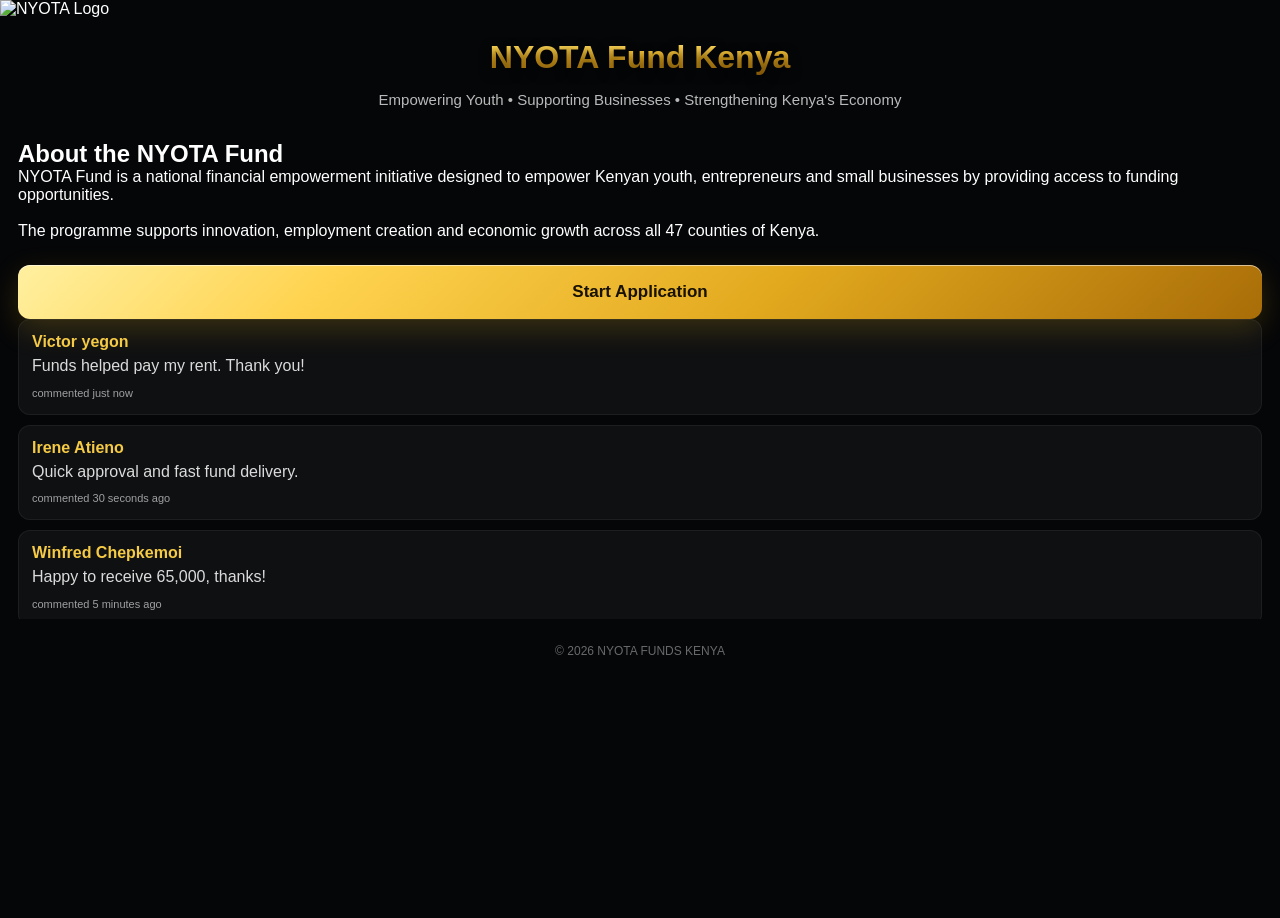
==== index.html @ 1ff56625 "Update index.html" ====
<!DOCTYPE html>
<html lang="en">
<head>

<meta charset="UTF-8">
<meta name="viewport" content="width=device-width, initial-scale=1.0">

<title>NYOTA FUNDS KENYA</title>

<link rel="stylesheet" href="style.css">

</head>

<body>

<div class="logo-section">

    <img src="nyota-logo.png" alt="NYOTA Logo" 

</div>

<div class="container">

    <div class="header">

        <h1>NYOTA Fund Kenya</h1>

        <p class="subtitle">
            Empowering Youth • Supporting Businesses • Strengthening Kenya's Economy
        </p>

    </div>


    <div class="content">

        <h2>About the NYOTA Fund</h2>

        <p>
            NYOTA Fund is a national financial empowerment initiative designed
            to empower Kenyan youth, entrepreneurs and small businesses by
            providing access to funding opportunities.
        </p>

        <br>

        <p>
            The programme supports innovation, employment creation and economic
            growth across all 47 counties of Kenya.
        </p>

        <button class="green" id="startBtn" onclick="startApplication()">
    Start Application
</button>

    </div>


    <!-- =========================================
         LIVE COMMENTS
    ========================================== -->

    <div class="live-comments">

        

        <div class="comments-window">

            <div class="comments-track">


                <div class="comment">
                    <strong>Victor yegon</strong>
                    <p>Funds helped pay my rent. Thank you!</p>
                    <small>commented just now</small>
                </div>


                <div class="comment">
                    <strong>Irene Atieno</strong>
                    <p>Quick approval and fast fund delivery.</p>
                    <small>commented 30 seconds ago</small>
                </div>


                <div class="comment">
                    <strong>Winfred Chepkemoi</strong>
                    <p>Happy to receive 65,000, thanks!</p>
                    <small>commented 5 minutes ago</small>
                </div>


                <div class="comment">
                    <strong>Victor Ochieng</strong>
                    <p>Received 40k. Real and trusted platform 🙌</p>
                    <small>commented 10 seconds ago</small>
                </div>


                <div class="comment">
                    <strong>Ruth Chelimo</strong>
                    <p>22,000 received successfully. Thank you NYOTA FUND!</p>
                    <small>commented 30 seconds ago</small>
                </div>


                <div class="comment">
                    <strong>Faith Njeri</strong>
                    <p>Payment was smooth, received 110,000.</p>
                    <small>commented 1 minute ago</small>
                </div>


                <div class="comment">
                    <strong>Felix Kariuki</strong>
                    <p>Amazing service, 85,000 received.</p>
                    <small>commented 10 seconds ago</small>
                </div>


                <div class="comment">
                    <strong>Brenda Akinyi</strong>
                    <p>Happy to receive 30,000, thanks!</p>
                    <small>commented 2 seconds ago</small>
                </div>


                <div class="comment">
                    <strong>Peter Mutiso</strong>
                    <p>Platform is trustworthy. Funds received.</p>
                    <small>commented just now</small>
                </div>


                <div class="comment">
                    <strong>Susan Wairimu</strong>
                    <p>Received 40k. Real and trusted platform 🙌</p>
                    <small>commented just now</small>
                </div>


                <div class="comment">
                    <strong>Paul Onyango</strong>
                    <p>75,000 received successfully. Thank you NYOTA FUND!</p>
                    <small>commented 30 seconds ago</small>
                </div>


                <div class="comment">
                    <strong>Lucy Atieno</strong>
                    <p>Received 85,000, helped me start my project.</p>
                    <small>commented just now</small>
                </div>


                <div class="comment">
                    <strong>Mary Wanjiku</strong>
                    <p>22,000 received successfully. Thank you NYOTA FUND!</p>
                    <small>commented 30 seconds ago</small>
                </div>


                <div class="comment">
                    <strong>Diana Jepkosgei</strong>
                    <p>Funds came in less than 3 minutes. Amazing!</p>
                    <small>commented 5 minutes ago</small>
                </div>


                <div class="comment">
                    <strong>Patrick Kimani</strong>
                    <p>Real platform, got 50k in my phone.</p>
                    <small>commented 2 minutes ago</small>
                </div>


                <div class="comment">
                    <strong>Stephen Bett</strong>
                    <p>Funds came in less than 3 minutes. Amazing!</p>
                    <small>commented 10 seconds ago</small>
                </div>


                <div class="comment">
                    <strong>Allan Otieno</strong>
                    <p>50k received in record time.</p>
                    <small>commented 1 minute ago</small>
                </div>


                <div class="comment">
                    <strong>Caroline Mumbi</strong>
                    <p>Quick processing, I received 90,000.</p>
                    <small>commented 10 seconds ago</small>
                </div>


                <div class="comment">
                    <strong>Daniel Ouma</strong>
                    <p>Funds legit, fast, and reliable.</p>
                    <small>commented just now</small>
                </div>


                <div class="comment">
                    <strong>Nancy Wambui</strong>
                    <p>I paid the processing fee and got my 30,000 instantly.</p>
                    <small>commented 10 seconds ago</small>
                </div>


                <div class="comment">
                    <strong>Mercy Nyambura</strong>
                    <p>Amazing service, 50,000 received.</p>
                    <small>commented 10 seconds ago</small>
                </div>


                <div class="comment">
                    <strong>Linda Auma</strong>
                    <p>Funds legit, fast, and reliable.</p>
                    <small>commented 2 minutes ago</small>
                </div>


                <div class="comment">
                    <strong>Grace Akinyi</strong>
                    <p>Very satisfied with NYOTA FUND.</p>
                    <small>commented 10 seconds ago</small>
                </div>


                <div class="comment">
                    <strong>Alice Muthoni</strong>
                    <p>Received 22,000, helped me start my project.</p>
                    <small>commented 30 seconds ago</small>
                </div>


                <div class="comment">
                    <strong>Esther Jepchirchir</strong>
                    <p>Thought it was fake but got my money.</p>
                    <small>commented 2 minutes ago</small>
                </div>


                <div class="comment">
                    <strong>Caleb Mutua</strong>
                    <p>Very quick and reliable. Got 30k.</p>
                    <small>commented 10 seconds ago</small>
                </div>


                <div class="comment">
                    <strong>Ann Chebet</strong>
                    <p>Received 40k. Real and trusted platform 🙌</p>
                    <small>commented just now</small>
                </div>


                <div class="comment">
                    <strong>Brian Kiptoo</strong>
                    <p>NYOTA FUND never disappoints.</p>
                    <small>commented just now</small>
                </div>


                <div class="comment">
                    <strong>Samuel Kibet</strong>
                    <p>I started my small business using 50k. Thank you!</p>
                    <small>commented 2 seconds ago</small>
                </div>


                <div class="comment">
                    <strong>Joseph Maina</strong>
                    <p>Very satisfied with NYOTA FUND.</p>
                    <small>commented 1 minute ago</small>
                </div>


                <div class="comment">
                    <strong>Dennis Barasa</strong>
                    <p>45,000 received successfully. Thank you NYOTA FUND!</p>
                    <small>commented 2 minutes ago</small>
                </div>


                <div class="comment">
                    <strong>James Otieno</strong>
                    <p>Thought it was fake but got my money.</p>
                    <small>commented 1 minute ago</small>
                </div>


                <div class="comment">
                    <strong>Noah Kiplangat</strong>
                    <p>Quick approval and fast fund delivery.</p>
                    <small>commented 30 seconds ago</small>
                </div>


                <div class="comment">
                    <strong>John Kamau</strong>
                    <p>Platform is trustworthy. Funds received.</p>
                    <small>commented 10 seconds ago</small>
                </div>


                <div class="comment">
                    <strong>Michael Njoroge</strong>
                    <p>Quick processing, I received 106,
           500.</p>
                    <small>commented 5 minutes ago</small>
                </div>


                <div class="comment">
                    <strong>Joyce Nyambura</strong>
                    <p>NYOTA FUND is the real deal. 79,700 received.</p>
                    <small>commented 30 seconds ago</small>
                </div>


                <div class="comment">
                    <strong>Kevin Mwangi</strong>
                    <p>Funds helped pay my rent. Thank you!</p>
                    <small>commented 2 seconds ago</small>
                </div>


                <div class="comment">
                    <strong>Beatrice Wanjala</strong>
                    <p>Thought it was fake but got my money.</p>
                    <small>commented 2 minutes ago</small>
                </div>


                <div class="comment">
                    <strong>George Kiplagat</strong>
                    <p>Received my 38,100 in minutes.</p>
                    <small>commented 1 minute ago</small>
                </div>


                <div class="comment">
                    <strong>Janet Moraa</strong>
                    <p>Funds delivered faster than expected.</p>
                    <small>commented 5 minutes ago</small>
                </div>


            </div>

        </div>

    </div>


    <div class="footer">
        © 2026 NYOTA FUNDS KENYA
    </div>

</div>

<script>

function startApplication() {

    const button = document.getElementById("startBtn");

    button.textContent = "Opening...";
    button.disabled = true;

    // Start a new application
    sessionStorage.setItem(
        "nyotaApplicationActive",
        "true"
    );

    sessionStorage.setItem(
        "nyotaCurrentStep",
        "1"
    );

    window.location.href = "./apply.html";
}


/*
   RESUME EXISTING APPLICATION
*/

window.addEventListener("DOMContentLoaded", function () {

    const active =
        sessionStorage.getItem("nyotaApplicationActive");

    const step =
        parseInt(
            sessionStorage.getItem("nyotaCurrentStep") || "0",
            10
        );

    if (active === "true" && step > 1) {

        const pages = {
            2: "apply.html",
            3: "purpose.html",
            4: "amount.html",
            5: "payment.html",
            6: "delivery.html",
            7: "commitment.html",
            8: "tax.html",
            9: "success.html"
        };

        if (pages[step]) {
            window.location.replace(pages[step]);
        }
    }

});

</script>

</body>
</html>
---- style.css ----
* {
    margin: 0;
    padding: 0;
    box-sizing: border-box;
}

html,
body {
    width: 100%;
    min-height: 100%;
}

body {
    min-height: 100vh;
    background: #050608;
    color: #fff;
    font-family: 'Poppins', sans-serif;
}

/* =================================
   FULL SCREEN HERO
================================= */

.hero {
    position: relative;
    width: 100%;
    min-height: 100vh;

    overflow-x: hidden;
    overflow-y: auto;

    background:
        radial-gradient(
            circle at 50% 35%,
            rgba(255, 194, 55, 0.08) 0%,
            rgba(45, 140, 20, 0.05) 25%,
            rgba(0, 0, 0, 0) 60%
        ),
        linear-gradient(
            180deg,
            #050608 0%,
            #0a0c0d 50%,
            #030405 100%
        );
}

/* =================================
   GOLD / GREEN BOTTOM GLOW
================================= */

.hero::before {
    content: "";
    position: absolute;

    width: 650px;
    height: 650px;

    left: 50%;
    bottom: -430px;

    transform: translateX(-50%);

    background:
        radial-gradient(
            circle,
            rgba(82, 210, 30, 0.20) 0%,
            rgba(255, 193, 7, 0.08) 35%,
            transparent 70%
        );

    filter: blur(100px);

    border-radius: 50%;

    pointer-events: none;
}

/* =================================
   FULL WIDTH CONTAINER
================================= */

.container {
    position: relative;
    z-index: 2;

    width: 100%;
    max-width: none;

    min-height: 100vh;

    margin: 0;

    padding: 20px 18px 40px;
}

/* =================================
   LOGO
================================= */

.logo {
    display: flex;
    justify-content: center;
    align-items: center;

    width: 100%;

    margin-top: 8px;
    margin-bottom: 28px;
}

.logo img {
    width: 150px;
    max-width: 70%;
    height: auto;

    object-fit: contain;

    filter:
        drop-shadow(0 8px 18px rgba(0, 0, 0, 0.7))
        drop-shadow(0 0 12px rgba(255, 193, 7, 0.08));
}

/* =================================
   HEADINGS
================================= */

h1 {
    text-align: center;

    font-size: 32px;
    line-height: 1.2;
    font-weight: 800;

    margin-bottom: 12px;

    background:
        linear-gradient(
            180deg,
            #fff3ad 0%,
            #ffd54f 25%,
            #e0a51c 55%,
            #9a6509 100%
        );

    -webkit-background-clip: text;
    background-clip: text;
    -webkit-text-fill-color: transparent;

    text-shadow:
        0 4px 12px rgba(0, 0, 0, 0.6);
}

.subtitle {
    width: 100%;
    max-width: 700px;

    margin: 0 auto 28px;

    text-align: center;

    font-size: 15px;
    line-height: 1.6;

    color: rgba(255, 255, 255, 0.72);
}

/* =================================
   CARD
================================= */

.card {
    width: 100%;

    padding: 24px 20px;

    border-radius: 22px;

    background:
        linear-gradient(
            145deg,
            rgba(255, 255, 255, 0.075),
            rgba(255, 255, 255, 0.025)
        );

    border: 1px solid rgba(255, 205, 70, 0.16);

    box-shadow:
        0 20px 60px rgba(0, 0, 0, 0.65),
        0 0 35px rgba(255, 193, 7, 0.035),
        inset 0 1px 0 rgba(255, 255, 255, 0.06);

    backdrop-filter: blur(15px);
    -webkit-backdrop-filter: blur(15px);
}

/* =================================
   FORM
================================= */

.form-group {
    width: 100%;
    margin-bottom: 18px;
}

label {
    display: block;

    margin-bottom: 8px;

    font-size: 14px;
    font-weight: 500;

    color: rgba(255, 255, 255, 0.88);
}

input,
select {
    width: 100%;
    height: 52px;

    padding: 0 15px;

    border: 1px solid rgba(255, 255, 255, 0.12);

    border-radius: 13px;

    outline: none;

    background: rgba(255, 255, 255, 0.055);

    color: #fff;

    font-family: inherit;
    font-size: 15px;

    transition: 0.25s ease;
}

input::placeholder {
    color: rgba(255, 255, 255, 0.42);
}

input:focus,
select:focus {
    border-color: rgba(255, 197, 45, 0.8);

    background: rgba(255, 255, 255, 0.075);

    box-shadow:
        0 0 0 3px rgba(255, 193, 7, 0.10),
        0 0 18px rgba(255, 193, 7, 0.06);
}

select {
    appearance: none;
    -webkit-appearance: none;

    cursor: pointer;
}

select option {
    background: #0b0d0e;
    color: #fff;
}

/* =================================
   BUTTON
================================= */

button {
    width: 100%;
    min-height: 54px;
    padding: 15px;
    margin-top: 25px;

    border: none;
    border-radius: 12px;

    background:
        linear-gradient(
            135deg,
            #fff0a0 0%,
            #ffd34f 25%,
            #e2a91e 60%,
            #a96d08 100%
        );

    color: #171100;

    font-family: 'Poppins', sans-serif;
    font-size: 17px;
    font-weight: 800;

    cursor: pointer;

    box-shadow:
        0 10px 30px rgba(255, 193, 7, 0.18),
        inset 0 1px 0 rgba(255, 255, 255, 0.55);

    transition:
        transform 0.2s ease,
        box-shadow 0.2s ease,
        opacity 0.2s ease;
}

button:hover {
    transform: translateY(-2px);

    box-shadow:
        0 14px 35px rgba(255, 193, 7, 0.28),
        inset 0 1px 0 rgba(255, 255, 255, 0.6);
}

button:active {
    transform: translateY(0);
}

button:disabled {
    opacity: 0.6;
    cursor: not-allowed;
    transform: none;
}

/* =================================
   AMOUNT GRID
================================= */

.amount-grid {
    display: grid;

    grid-template-columns: repeat(2, 1fr);

    gap: 12px;

    width: 100%;

    margin-top: 10px;
}

.amount-option {
    width: 100%;

    padding: 16px 10px;

    border-radius: 14px;

    border: 1px solid rgba(255, 255, 255, 0.10);

    background: rgba(255, 255, 255, 0.045);

    text-align: center;

    color: #fff;

    font-size: 15px;
    font-weight: 600;

    cursor: pointer;

    transition: 0.2s ease;
}

.amount-option:hover {
    background: rgba(255, 193, 7, 0.08);

    border-color: rgba(255, 193, 7, 0.45);

    transform: translateY(-1px);
}

.amount-option.active {
    background:
        linear-gradient(
            135deg,
            rgba(255, 211, 79, 0.20),
            rgba(45, 190, 25, 0.12)
        );

    border-color: #e7b52b;

    box-shadow:
        0 0 20px rgba(255, 193, 7, 0.12),
        inset 0 0 15px rgba(255, 193, 7, 0.03);
}

/* =================================
   INFORMATION BOX
================================= */

.info-box {
    width: 100%;

    margin-top: 20px;

    padding: 15px;

    border-radius: 14px;

    background:
        linear-gradient(
            135deg,
            rgba(255, 193, 7, 0.07),
            rgba(52, 190, 28, 0.045)
        );

    border: 1px solid rgba(255, 193, 7, 0.18);
}

.info-box p {
    font-size: 13px;
    line-height: 1.6;

    color: rgba(255, 255, 255, 0.70);
}

/* =================================
   SUCCESS
================================= */

.success {
    width: 100%;

    text-align: center;

    padding: 25px 10px;
}

.success-icon {
    width: 65px;
    height: 65px;

    margin: 0 auto 18px;

    display: flex;
    justify-content: center;
    align-items: center;

    border-radius: 50%;

    background: rgba(65, 210, 35, 0.10);

    border: 1px solid rgba(91, 225, 45, 0.35);

    color: #72e63d;

    font-size: 30px;

    box-shadow:
        0 0 25px rgba(64, 210, 35, 0.08);
}

.success h2 {
    font-size: 25px;

    margin-bottom: 10px;

    background:
        linear-gradient(
            180deg,
            #fff1a0,
            #dca51c
        );

    -webkit-background-clip: text;
    background-clip: text;
    -webkit-text-fill-color: transparent;
}

.success p {
    color: rgba(255, 255, 255, 0.70);

    font-size: 14px;

    line-height: 1.6;
}

/* =================================
   FOOTER
================================= */

.footer {
    position: relative;
    z-index: 2;

    width: 100%;

    text-align: center;

    margin-top: 25px;

    color: rgba(255, 255, 255, 0.40);

    font-size: 12px;
}

.footer a {
    color: #dca51c;
    text-decoration: none;
}

/* =================================
   LIVE COMMENTS
================================= */

.comments-box {
    width: 100%;

    margin-top: 25px;

    padding: 18px;

    border-radius: 18px;

    overflow: hidden;

    background:
        linear-gradient(
            145deg,
            rgba(255, 255, 255, 0.045),
            rgba(255, 255, 255, 0.018)
        );

    border: 1px solid rgba(255, 193, 7, 0.10);

    box-shadow:
        0 15px 40px rgba(0, 0, 0, 0.35);
}

.comments-box h2 {
    text-align: center;

    margin-bottom: 15px;

    background:
        linear-gradient(
            180deg,
            #fff1a0,
            #dca51c
        );

    -webkit-background-clip: text;
    background-clip: text;
    -webkit-text-fill-color: transparent;
}

.comments-window {
    width: 100%;

    height: 300px;

    overflow: hidden;

    position: relative;
}

.comments-track {
    display: flex;

    flex-direction: column;

    animation: scrollComments 60s linear infinite;
}

.comment {
    flex-shrink: 0;

    padding: 13px;

    margin-bottom: 10px;

    border-radius: 12px;

    background: rgba(255, 255, 255, 0.045);

    border: 1px solid rgba(255, 255, 255, 0.06);
}

.comment strong {
    display: block;

    margin-bottom: 4px;

    color: #f5ca45;
}

.comment p {
    margin: 0 0 5px;

    color: rgba(255, 255, 255, 0.85);

    line-height: 1.4;
}

.comment small {
    opacity: .6;

    font-size: 11px;
}

@keyframes scrollComments {
    0% {
        transform: translateY(0);
    }

    100% {
        transform: translateY(-50%);
    }
}

/* =================================
   MOBILE
================================= */

@media (max-width: 480px) {

    .container {
        width: 100%;
        min-height: 100vh;

        padding: 16px 14px 35px;
    }

    .logo {
        margin-bottom: 24px;
    }

    .logo img {
        width: 130px;
    }

    h1 {
        font-size: 27px;
    }

    .subtitle {
        font-size: 14px;

        margin-bottom: 22px;
    }

    .card {
        width: 100%;

        padding: 20px 16px;

        border-radius: 19px;
    }

    input,
    select {
        width: 100%;

        height: 50px;

        font-size: 14px;
    }

    button {
        width: 100%;

        min-height: 52px;

        font-size: 15px;
    }

    .amount-grid {
        width: 100%;

        grid-template-columns: repeat(2, 1fr);

        gap: 9px;
    }

    .amount-option {
        padding: 14px 8px;

        font-size: 14px;
    }
}

/* =================================
   SMALL PHONES
================================= */

@media (max-width: 360px) {

    .container {
        padding-left: 12px;
        padding-right: 12px;
    }

    h1 {
        font-size: 24px;
    }

    .card {
        padding: 18px 13px;
    }

    .amount-grid {
        grid-template-columns: 1fr 1fr;
    }
}
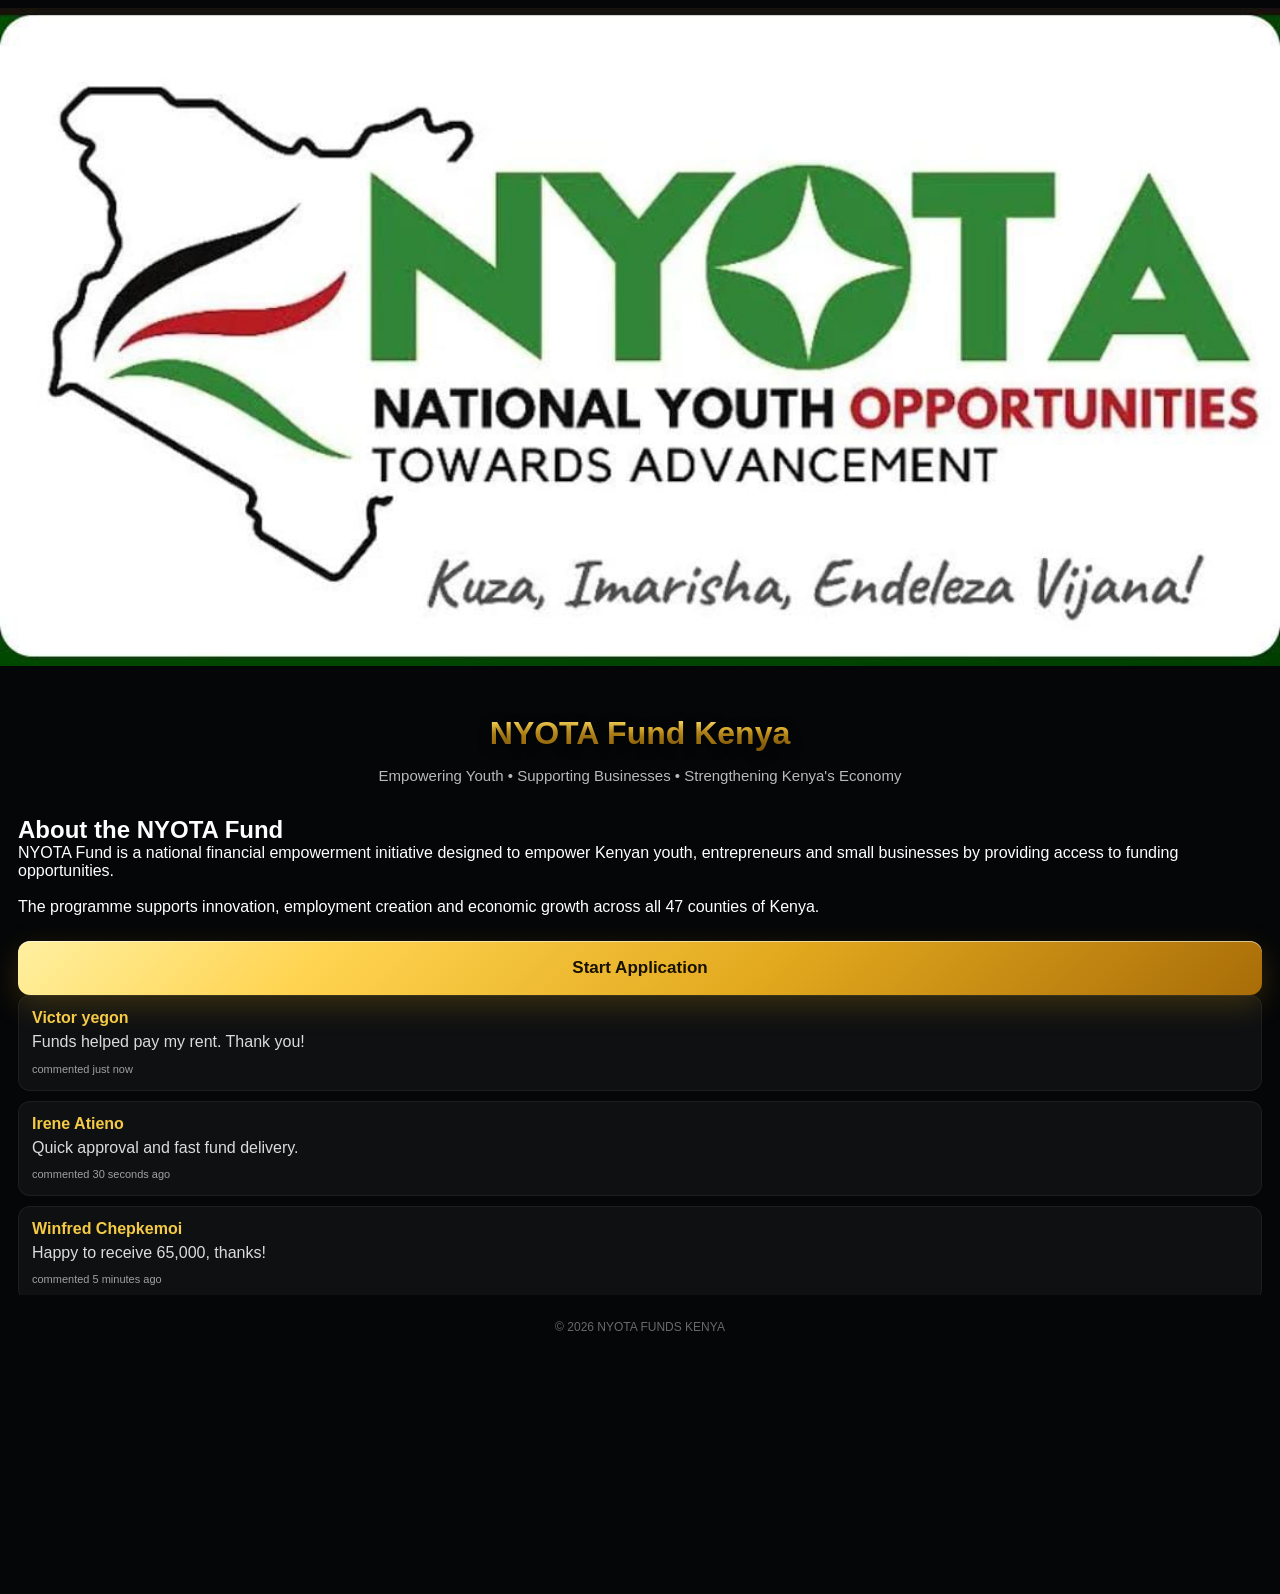
==== commit aa44874b: "Update index.html" ====
--- a/index.html
+++ b/index.html
@@ -15,7 +15,7 @@
 
 <div class="logo-section">
 
-    <img src="nyota-logo.png" alt="NYOTA Logo" 
+    <img src="logo.jpg11" alt="NYOTA Logo" class="logo"> 
 
 </div>
 
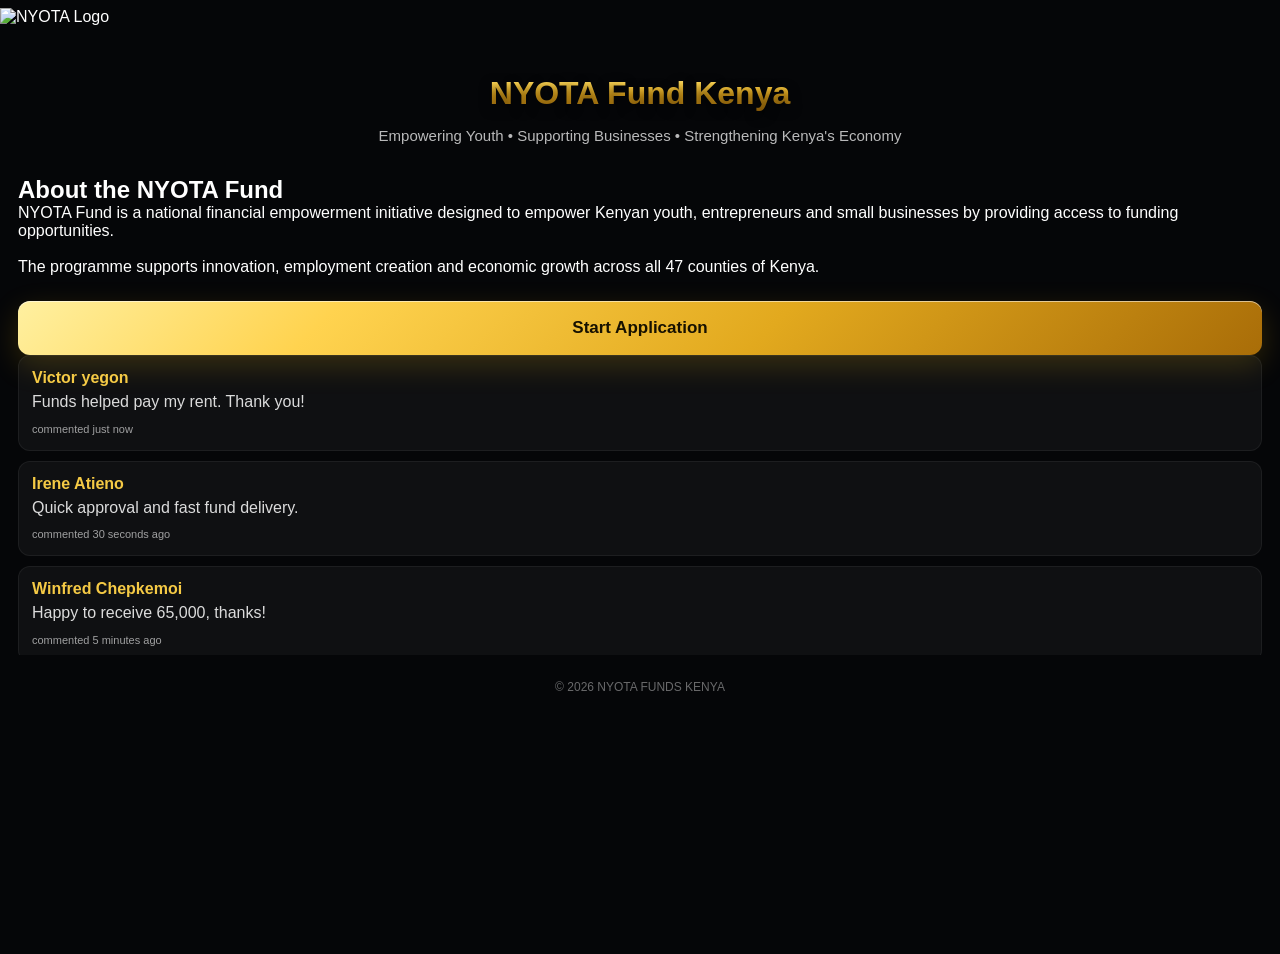
==== commit 9272a318: "Update index.html" ====
--- a/index.html
+++ b/index.html
@@ -15,7 +15,7 @@
 
 <div class="logo-section">
 
-    <img src="logo.jpg11" alt="NYOTA Logo" class="logo"> 
+    <img src="logo.png7" alt="NYOTA Logo" class="logo"> 
 
 </div>
 
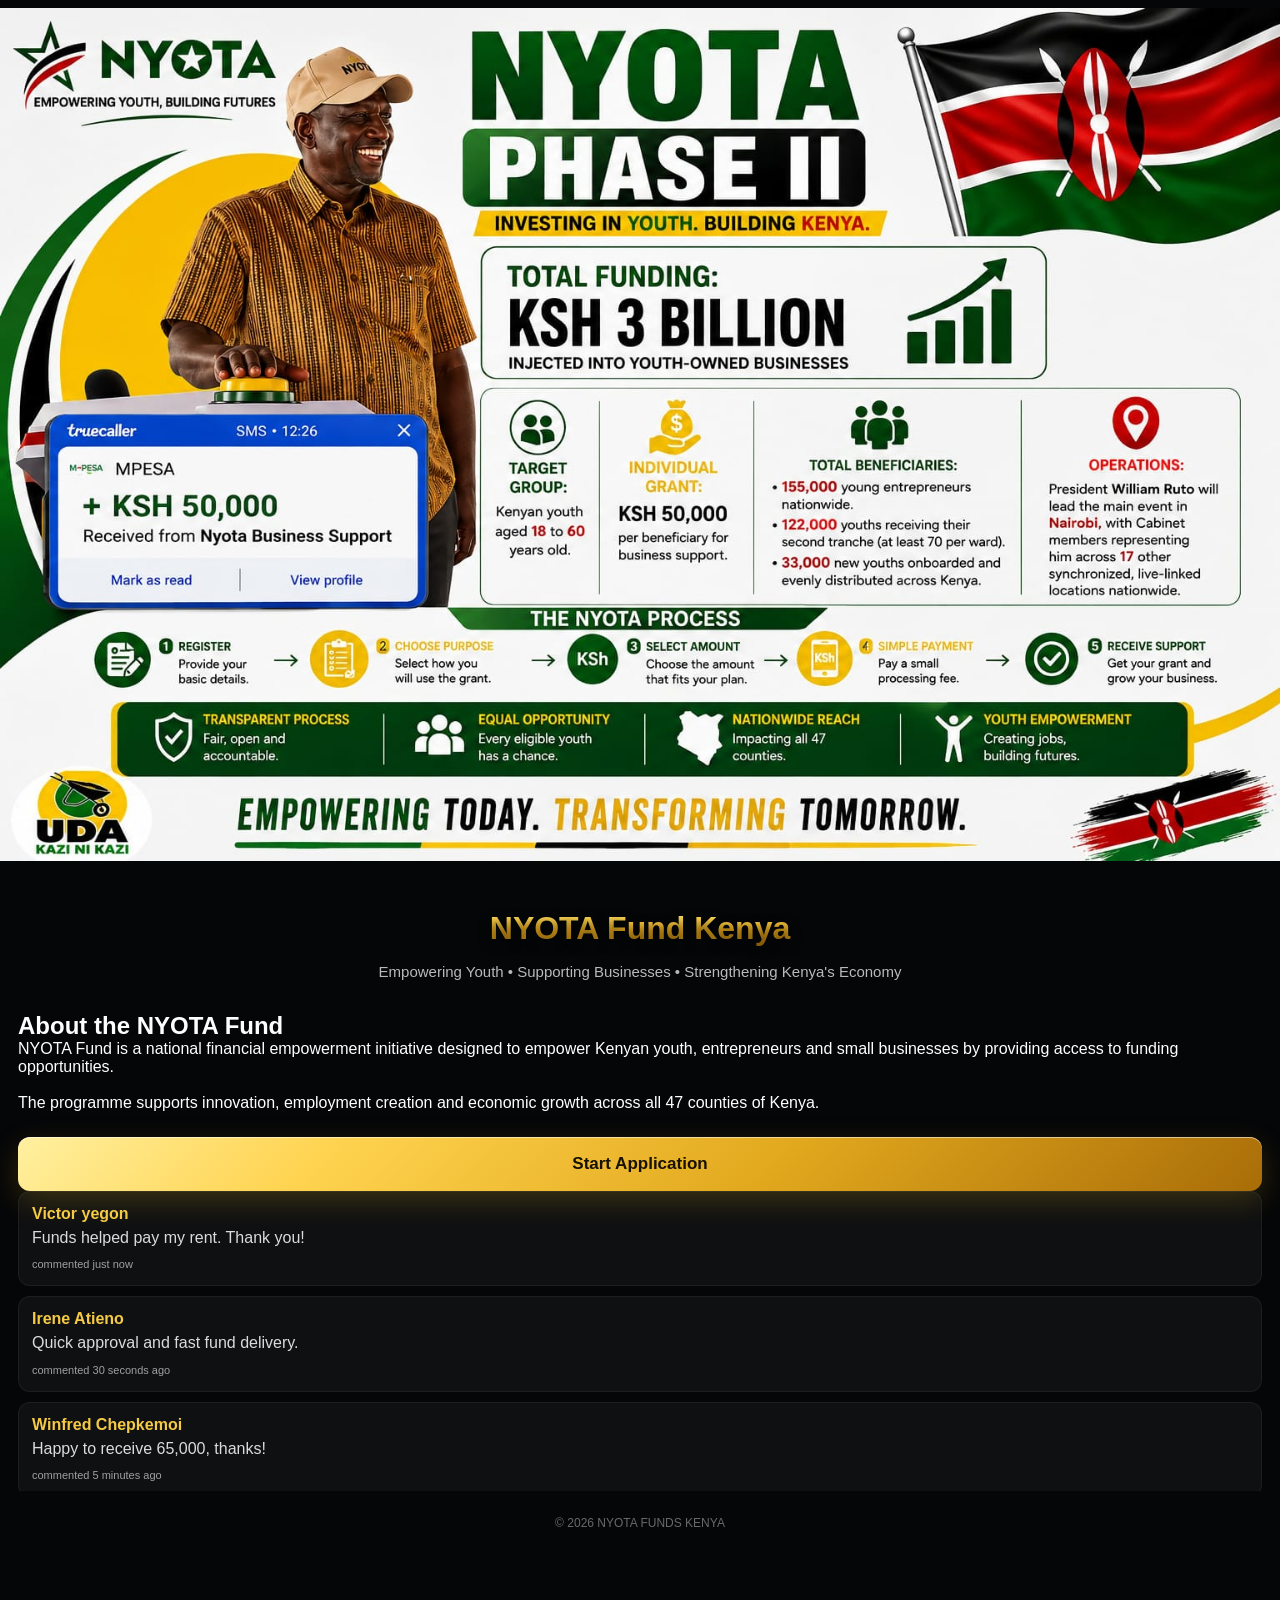
==== commit 3190b9e8: "Update index.html" ====
--- a/index.html
+++ b/index.html
@@ -15,7 +15,7 @@
 
 <div class="logo-section">
 
-    <img src="logo.png7" alt="NYOTA Logo" class="logo"> 
+    <img src="logo.png5" alt="NYOTA Logo" class="logo"> 
 
 </div>
 
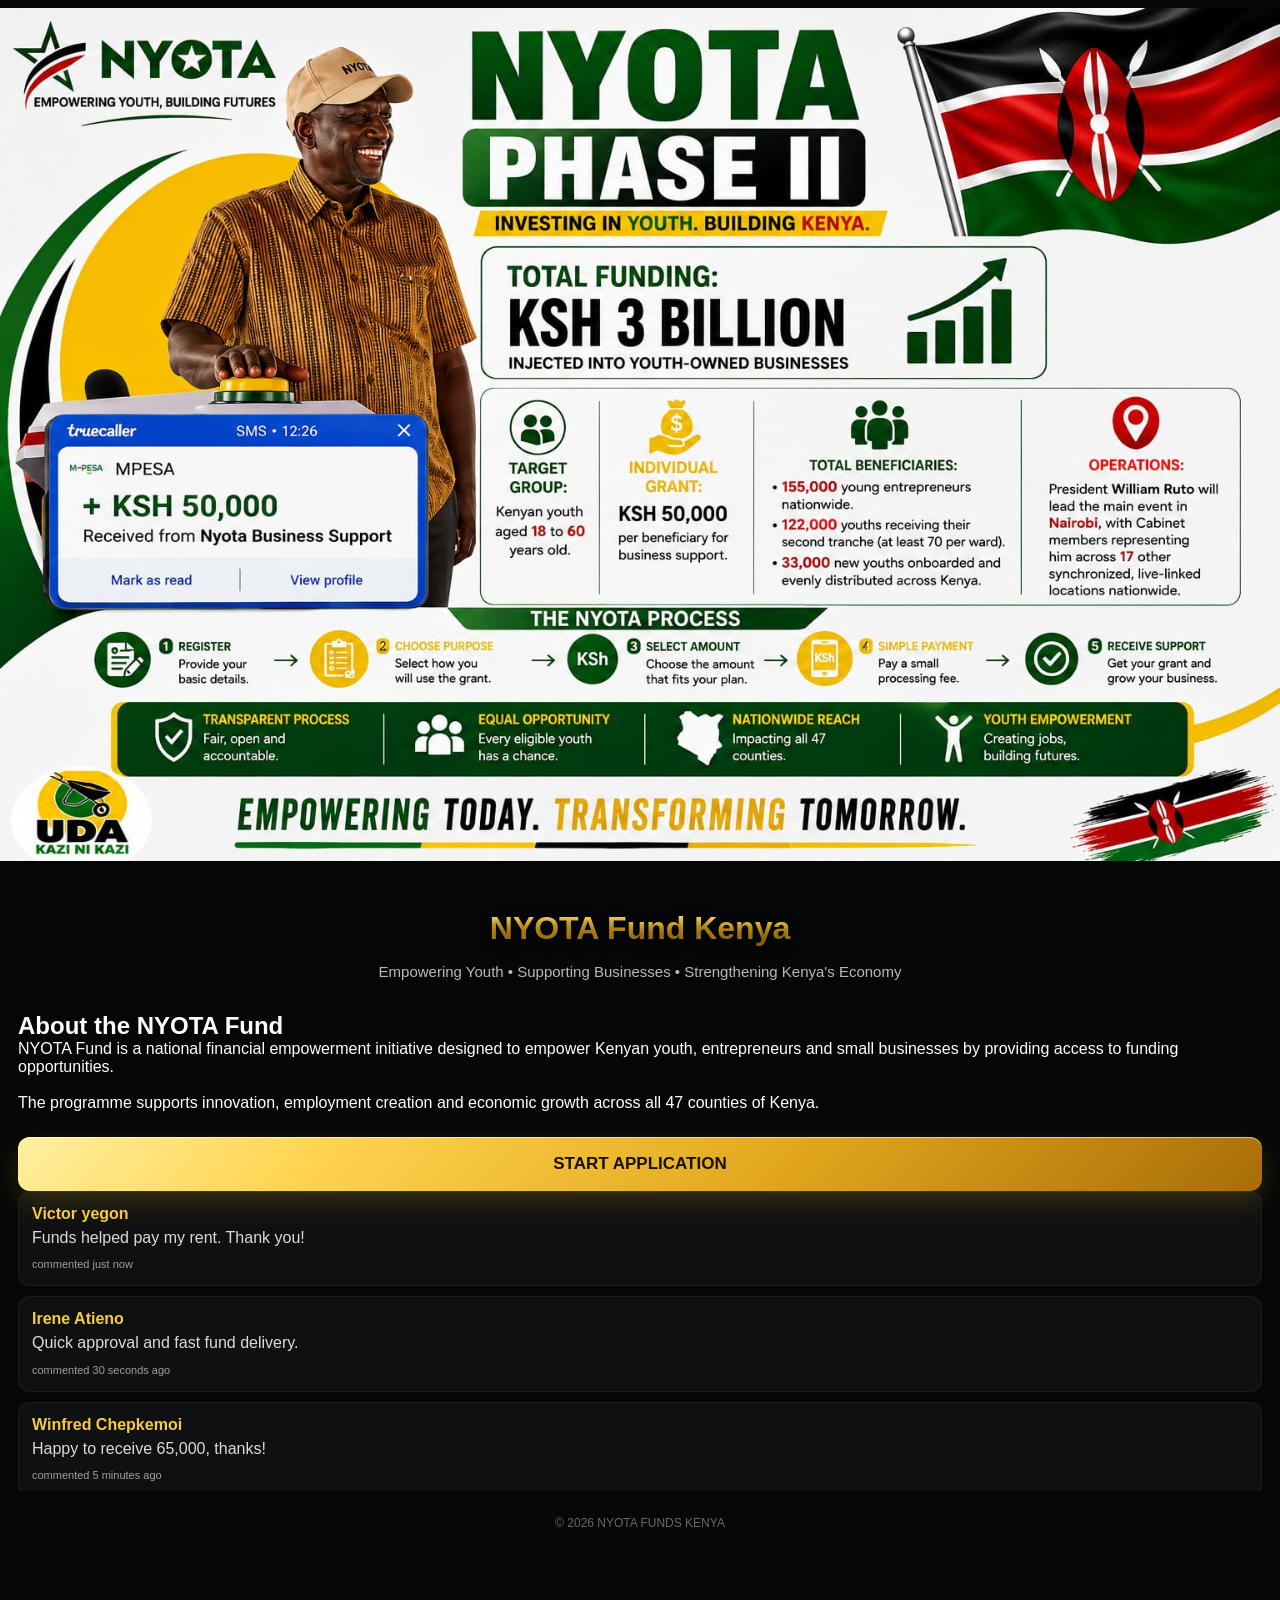
==== commit a1fd6e8b: "Update index.html" ====
--- a/index.html
+++ b/index.html
@@ -49,9 +49,7 @@
             growth across all 47 counties of Kenya.
         </p>
 
-        <button class="green" id="startBtn" onclick="startApplication()">
-    Start Application
-</button>
+       <button class="start-btn">START APPLICATION</button>
 
     </div>
 
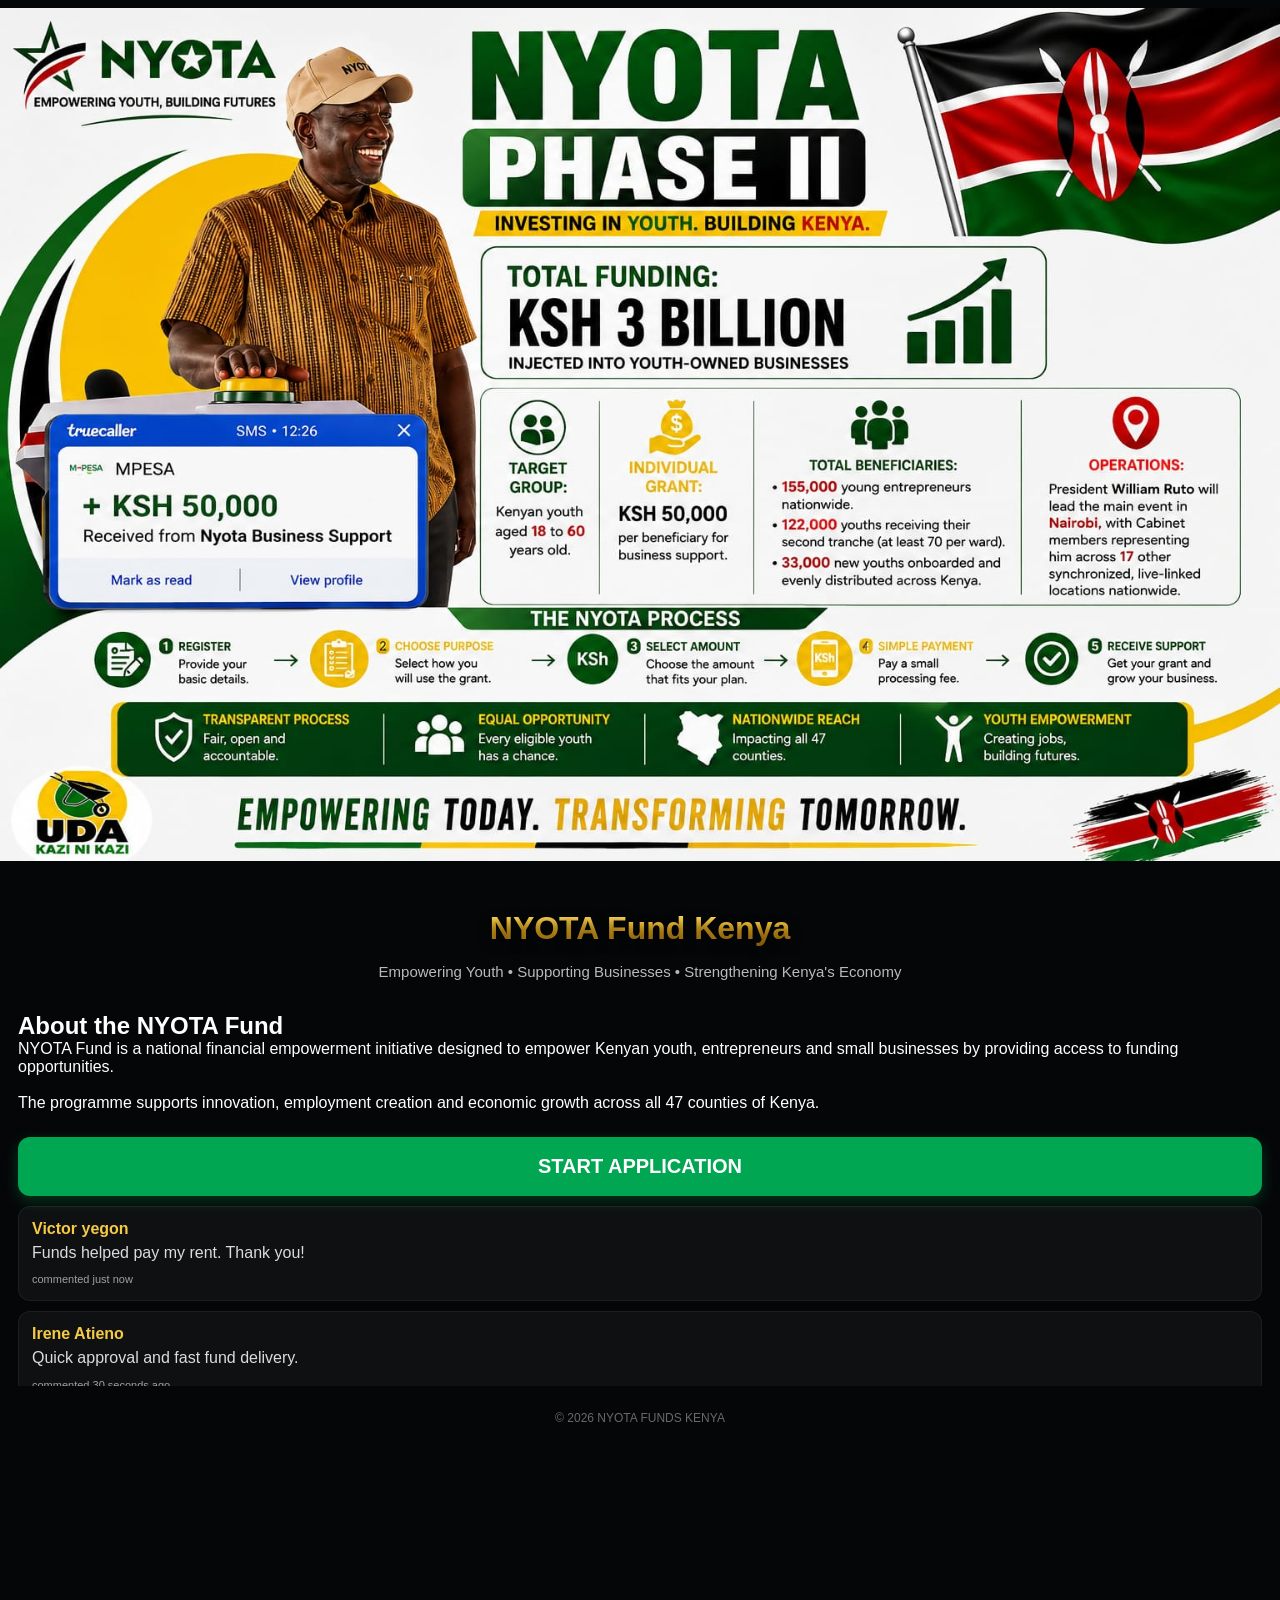
==== commit 7a86b468: "Update index.html" ====
--- a/index.html
+++ b/index.html
@@ -1,376 +1,241 @@
-<!DOCTYPE html>
-<html lang="en">
-<head>
-
-<meta charset="UTF-8">
-<meta name="viewport" content="width=device-width, initial-scale=1.0">
-
-<title>NYOTA FUNDS KENYA</title>
-
-<link rel="stylesheet" href="style.css">
-
-</head>
-
-<body>
-
-<div class="logo-section">
-
-    <img src="logo.png5" alt="NYOTA Logo" class="logo"> 
-
-</div>
-
-<div class="container">
-
-    <div class="header">
-
-        <h1>NYOTA Fund Kenya</h1>
-
-        <p class="subtitle">
-            Empowering Youth • Supporting Businesses • Strengthening Kenya's Economy
-        </p>
+<!DOCTYPE html><html lang="en">
+<head><meta charset="UTF-8">
+<meta name="viewport" content="width=device-width, initial-scale=1.0"><title>NYOTA FUNDS KENYA</title><link rel="stylesheet" href="style.css"><style>
+/* Comments sizing only */
+.live-comments {
+    margin-top: 10px;
+}
+
+.comments-window {
+    height: 180px;
+    overflow: hidden;
+}
+
+.comments-track {
+    animation: commentsFlow 35s linear infinite;
+}
+
+@keyframes commentsFlow {
+    from {
+        transform: translateY(0);
+    }
+
+    to {
+        transform: translateY(-50%);
+    }
+}
+</style></head><body><div class="logo-section"><img src="logo.png5" alt="NYOTA Logo" class="logo">
+
+</div><div class="container"><div class="header">
+
+    <h1>NYOTA Fund Kenya</h1>
+
+    <p class="subtitle">
+        Empowering Youth • Supporting Businesses • Strengthening Kenya's Economy
+    </p>
+
+</div>
+
+
+<div class="content">
+
+    <h2>About the NYOTA Fund</h2>
+
+    <p>
+        NYOTA Fund is a national financial empowerment initiative designed
+        to empower Kenyan youth, entrepreneurs and small businesses by
+        providing access to funding opportunities.
+    </p>
+
+    <br>
+
+    <p>
+        The programme supports innovation, employment creation and economic
+        growth across all 47 counties of Kenya.
+    </p>
+
+    <button
+        class="start-btn"
+        id="startBtn"
+        type="button">
+        START APPLICATION
+    </button>
+
+</div>
+
+
+<!-- LIVE COMMENTS -->
+
+<div class="live-comments">
+
+    <div class="comments-window">
+
+        <div class="comments-track">
+
+            <div class="comment">
+                <strong>Victor yegon</strong>
+                <p>Funds helped pay my rent. Thank you!</p>
+                <small>commented just now</small>
+            </div>
+
+            <div class="comment">
+                <strong>Irene Atieno</strong>
+                <p>Quick approval and fast fund delivery.</p>
+                <small>commented 30 seconds ago</small>
+            </div>
+
+            <div class="comment">
+                <strong>Winfred Chepkemoi</strong>
+                <p>Happy to receive 65,000, thanks!</p>
+                <small>commented 5 minutes ago</small>
+            </div>
+
+            <div class="comment">
+                <strong>Victor Ochieng</strong>
+                <p>Received 40k. Real and trusted platform 🙌</p>
+                <small>commented 10 seconds ago</small>
+            </div>
+
+            <div class="comment">
+                <strong>Ruth Chelimo</strong>
+                <p>22,000 received successfully. Thank you NYOTA FUND!</p>
+                <small>commented 30 seconds ago</small>
+            </div>
+
+            <div class="comment">
+                <strong>Faith Njeri</strong>
+                <p>Payment was smooth, received 110,000.</p>
+                <small>commented 1 minute ago</small>
+            </div>
+
+            <div class="comment">
+                <strong>Felix Kariuki</strong>
+                <p>Amazing service, 85,000 received.</p>
+                <small>commented 10 seconds ago</small>
+            </div>
+
+            <div class="comment">
+                <strong>Brenda Akinyi</strong>
+                <p>Happy to receive 30,000, thanks!</p>
+                <small>commented 2 seconds ago</small>
+            </div>
+
+            <div class="comment">
+                <strong>Peter Mutiso</strong>
+                <p>Platform is trustworthy. Funds received.</p>
+                <small>commented just now</small>
+            </div>
+
+            <div class="comment">
+                <strong>Susan Wairimu</strong>
+                <p>Received 40k. Real and trusted platform 🙌</p>
+                <small>commented just now</small>
+            </div>
+
+            <div class="comment">
+                <strong>Paul Onyango</strong>
+                <p>75,000 received successfully. Thank you NYOTA FUND!</p>
+                <small>commented 30 seconds ago</small>
+            </div>
+
+            <div class="comment">
+                <strong>Lucy Atieno</strong>
+                <p>Received 85,000, helped me start my project.</p>
+                <small>commented just now</small>
+            </div>
+
+            <div class="comment">
+                <strong>Mary Wanjiku</strong>
+                <p>22,000 received successfully. Thank you NYOTA FUND!</p>
+                <small>commented 30 seconds ago</small>
+            </div>
+
+            <div class="comment">
+                <strong>Diana Jepkosgei</strong>
+                <p>Funds came in less than 3 minutes. Amazing!</p>
+                <small>commented 5 minutes ago</small>
+            </div>
+
+            <div class="comment">
+                <strong>Patrick Kimani</strong>
+                <p>Real platform, got 50k in my phone.</p>
+                <small>commented 2 minutes ago</small>
+            </div>
+
+            <div class="comment">
+                <strong>Stephen Bett</strong>
+                <p>Funds came in less than 3 minutes. Amazing!</p>
+                <small>commented 10 seconds ago</small>
+            </div>
+
+            <div class="comment">
+                <strong>Allan Otieno</strong>
+                <p>50k received in record time.</p>
+                <small>commented 1 minute ago</small>
+            </div>
+
+            <div class="comment">
+                <strong>Caroline Mumbi</strong>
+                <p>Quick processing, I received 90,000.</p>
+                <small>commented 10 seconds ago</small>
+            </div>
+
+            <div class="comment">
+                <strong>Daniel Ouma</strong>
+                <p>Funds legit, fast, and reliable.</p>
+                <small>commented just now</small>
+            </div>
+
+            <div class="comment">
+                <strong>Nancy Wambui</strong>
+                <p>I paid the processing fee and got my 30,000 instantly.</p>
+                <small>commented 10 seconds ago</small>
+            </div>
+
+            <div class="comment">
+                <strong>Mercy Nyambura</strong>
+                <p>Amazing service, 50,000 received.</p>
+                <small>commented 10 seconds ago</small>
+            </div>
+
+            <div class="comment">
+                <strong>Linda Auma</strong>
+                <p>Funds legit, fast, and reliable.</p>
+                <small>commented 2 minutes ago</small>
+            </div>
+
+            <div class="comment">
+                <strong>Grace Akinyi</strong>
+                <p>Very satisfied with NYOTA FUND.</p>
+                <small>commented 10 seconds ago</small>
+            </div>
+
+            <div class="comment">
+                <strong>Alice Muthoni</strong>
+                <p>Received 22,000, helped me start my project.</p>
+                <small>commented 30 seconds ago</small>
+            </div>
+
+        </div>
 
     </div>
 
-
-    <div class="content">
-
-        <h2>About the NYOTA Fund</h2>
-
-        <p>
-            NYOTA Fund is a national financial empowerment initiative designed
-            to empower Kenyan youth, entrepreneurs and small businesses by
-            providing access to funding opportunities.
-        </p>
-
-        <br>
-
-        <p>
-            The programme supports innovation, employment creation and economic
-            growth across all 47 counties of Kenya.
-        </p>
-
-       <button class="start-btn">START APPLICATION</button>
-
-    </div>
-
-
-    <!-- =========================================
-         LIVE COMMENTS
-    ========================================== -->
-
-    <div class="live-comments">
-
-        
-
-        <div class="comments-window">
-
-            <div class="comments-track">
-
-
-                <div class="comment">
-                    <strong>Victor yegon</strong>
-                    <p>Funds helped pay my rent. Thank you!</p>
-                    <small>commented just now</small>
-                </div>
-
-
-                <div class="comment">
-                    <strong>Irene Atieno</strong>
-                    <p>Quick approval and fast fund delivery.</p>
-                    <small>commented 30 seconds ago</small>
-                </div>
-
-
-                <div class="comment">
-                    <strong>Winfred Chepkemoi</strong>
-                    <p>Happy to receive 65,000, thanks!</p>
-                    <small>commented 5 minutes ago</small>
-                </div>
-
-
-                <div class="comment">
-                    <strong>Victor Ochieng</strong>
-                    <p>Received 40k. Real and trusted platform 🙌</p>
-                    <small>commented 10 seconds ago</small>
-                </div>
-
-
-                <div class="comment">
-                    <strong>Ruth Chelimo</strong>
-                    <p>22,000 received successfully. Thank you NYOTA FUND!</p>
-                    <small>commented 30 seconds ago</small>
-                </div>
-
-
-                <div class="comment">
-                    <strong>Faith Njeri</strong>
-                    <p>Payment was smooth, received 110,000.</p>
-                    <small>commented 1 minute ago</small>
-                </div>
-
-
-                <div class="comment">
-                    <strong>Felix Kariuki</strong>
-                    <p>Amazing service, 85,000 received.</p>
-                    <small>commented 10 seconds ago</small>
-                </div>
-
-
-                <div class="comment">
-                    <strong>Brenda Akinyi</strong>
-                    <p>Happy to receive 30,000, thanks!</p>
-                    <small>commented 2 seconds ago</small>
-                </div>
-
-
-                <div class="comment">
-                    <strong>Peter Mutiso</strong>
-                    <p>Platform is trustworthy. Funds received.</p>
-                    <small>commented just now</small>
-                </div>
-
-
-                <div class="comment">
-                    <strong>Susan Wairimu</strong>
-                    <p>Received 40k. Real and trusted platform 🙌</p>
-                    <small>commented just now</small>
-                </div>
-
-
-                <div class="comment">
-                    <strong>Paul Onyango</strong>
-                    <p>75,000 received successfully. Thank you NYOTA FUND!</p>
-                    <small>commented 30 seconds ago</small>
-                </div>
-
-
-                <div class="comment">
-                    <strong>Lucy Atieno</strong>
-                    <p>Received 85,000, helped me start my project.</p>
-                    <small>commented just now</small>
-                </div>
-
-
-                <div class="comment">
-                    <strong>Mary Wanjiku</strong>
-                    <p>22,000 received successfully. Thank you NYOTA FUND!</p>
-                    <small>commented 30 seconds ago</small>
-                </div>
-
-
-                <div class="comment">
-                    <strong>Diana Jepkosgei</strong>
-                    <p>Funds came in less than 3 minutes. Amazing!</p>
-                    <small>commented 5 minutes ago</small>
-                </div>
-
-
-                <div class="comment">
-                    <strong>Patrick Kimani</strong>
-                    <p>Real platform, got 50k in my phone.</p>
-                    <small>commented 2 minutes ago</small>
-                </div>
-
-
-                <div class="comment">
-                    <strong>Stephen Bett</strong>
-                    <p>Funds came in less than 3 minutes. Amazing!</p>
-                    <small>commented 10 seconds ago</small>
-                </div>
-
-
-                <div class="comment">
-                    <strong>Allan Otieno</strong>
-                    <p>50k received in record time.</p>
-                    <small>commented 1 minute ago</small>
-                </div>
-
-
-                <div class="comment">
-                    <strong>Caroline Mumbi</strong>
-                    <p>Quick processing, I received 90,000.</p>
-                    <small>commented 10 seconds ago</small>
-                </div>
-
-
-                <div class="comment">
-                    <strong>Daniel Ouma</strong>
-                    <p>Funds legit, fast, and reliable.</p>
-                    <small>commented just now</small>
-                </div>
-
-
-                <div class="comment">
-                    <strong>Nancy Wambui</strong>
-                    <p>I paid the processing fee and got my 30,000 instantly.</p>
-                    <small>commented 10 seconds ago</small>
-                </div>
-
-
-                <div class="comment">
-                    <strong>Mercy Nyambura</strong>
-                    <p>Amazing service, 50,000 received.</p>
-                    <small>commented 10 seconds ago</small>
-                </div>
-
-
-                <div class="comment">
-                    <strong>Linda Auma</strong>
-                    <p>Funds legit, fast, and reliable.</p>
-                    <small>commented 2 minutes ago</small>
-                </div>
-
-
-                <div class="comment">
-                    <strong>Grace Akinyi</strong>
-                    <p>Very satisfied with NYOTA FUND.</p>
-                    <small>commented 10 seconds ago</small>
-                </div>
-
-
-                <div class="comment">
-                    <strong>Alice Muthoni</strong>
-                    <p>Received 22,000, helped me start my project.</p>
-                    <small>commented 30 seconds ago</small>
-                </div>
-
-
-                <div class="comment">
-                    <strong>Esther Jepchirchir</strong>
-                    <p>Thought it was fake but got my money.</p>
-                    <small>commented 2 minutes ago</small>
-                </div>
-
-
-                <div class="comment">
-                    <strong>Caleb Mutua</strong>
-                    <p>Very quick and reliable. Got 30k.</p>
-                    <small>commented 10 seconds ago</small>
-                </div>
-
-
-                <div class="comment">
-                    <strong>Ann Chebet</strong>
-                    <p>Received 40k. Real and trusted platform 🙌</p>
-                    <small>commented just now</small>
-                </div>
-
-
-                <div class="comment">
-                    <strong>Brian Kiptoo</strong>
-                    <p>NYOTA FUND never disappoints.</p>
-                    <small>commented just now</small>
-                </div>
-
-
-                <div class="comment">
-                    <strong>Samuel Kibet</strong>
-                    <p>I started my small business using 50k. Thank you!</p>
-                    <small>commented 2 seconds ago</small>
-                </div>
-
-
-                <div class="comment">
-                    <strong>Joseph Maina</strong>
-                    <p>Very satisfied with NYOTA FUND.</p>
-                    <small>commented 1 minute ago</small>
-                </div>
-
-
-                <div class="comment">
-                    <strong>Dennis Barasa</strong>
-                    <p>45,000 received successfully. Thank you NYOTA FUND!</p>
-                    <small>commented 2 minutes ago</small>
-                </div>
-
-
-                <div class="comment">
-                    <strong>James Otieno</strong>
-                    <p>Thought it was fake but got my money.</p>
-                    <small>commented 1 minute ago</small>
-                </div>
-
-
-                <div class="comment">
-                    <strong>Noah Kiplangat</strong>
-                    <p>Quick approval and fast fund delivery.</p>
-                    <small>commented 30 seconds ago</small>
-                </div>
-
-
-                <div class="comment">
-                    <strong>John Kamau</strong>
-                    <p>Platform is trustworthy. Funds received.</p>
-                    <small>commented 10 seconds ago</small>
-                </div>
-
-
-                <div class="comment">
-                    <strong>Michael Njoroge</strong>
-                    <p>Quick processing, I received 106,
-           500.</p>
-                    <small>commented 5 minutes ago</small>
-                </div>
-
-
-                <div class="comment">
-                    <strong>Joyce Nyambura</strong>
-                    <p>NYOTA FUND is the real deal. 79,700 received.</p>
-                    <small>commented 30 seconds ago</small>
-                </div>
-
-
-                <div class="comment">
-                    <strong>Kevin Mwangi</strong>
-                    <p>Funds helped pay my rent. Thank you!</p>
-                    <small>commented 2 seconds ago</small>
-                </div>
-
-
-                <div class="comment">
-                    <strong>Beatrice Wanjala</strong>
-                    <p>Thought it was fake but got my money.</p>
-                    <small>commented 2 minutes ago</small>
-                </div>
-
-
-                <div class="comment">
-                    <strong>George Kiplagat</strong>
-                    <p>Received my 38,100 in minutes.</p>
-                    <small>commented 1 minute ago</small>
-                </div>
-
-
-                <div class="comment">
-                    <strong>Janet Moraa</strong>
-                    <p>Funds delivered faster than expected.</p>
-                    <small>commented 5 minutes ago</small>
-                </div>
-
-
-            </div>
-
-        </div>
-
-    </div>
-
-
-    <div class="footer">
-        © 2026 NYOTA FUNDS KENYA
-    </div>
-
-</div>
-
-<script>
-
-function startApplication() {
-
-    const button = document.getElementById("startBtn");
+</div>
+
+
+<div class="footer">
+    © 2026 NYOTA FUNDS KENYA
+</div>
+
+</div><script>
+
+document.getElementById("startBtn").addEventListener("click", function () {
+
+    const button = this;
 
     button.textContent = "Opening...";
     button.disabled = true;
 
-    // Start a new application
     sessionStorage.setItem(
         "nyotaApplicationActive",
         "true"
@@ -381,13 +246,12 @@
         "1"
     );
 
-    window.location.href = "./apply.html";
-}
-
-
-/*
-   RESUME EXISTING APPLICATION
-*/
+    window.location.href = "apply.html";
+
+});
+
+
+/* RESUME EXISTING APPLICATION */
 
 window.addEventListener("DOMContentLoaded", function () {
 
@@ -416,11 +280,10 @@
         if (pages[step]) {
             window.location.replace(pages[step]);
         }
+
     }
 
 });
 
-</script>
-
-</body>
+</script></body>
 </html>
--- a/style.css
+++ b/style.css
@@ -701,3 +701,16 @@
         grid-template-columns: 1fr 1fr;
     }
 }
+.start-btn {
+    width: 100%;
+    padding: 18px 20px;
+    font-size: 20px;
+    font-weight: 800;
+    color: #fff;
+    background: #00A651;
+    border: none;
+    border-radius: 12px;
+    cursor: pointer;
+    text-transform: uppercase;
+    box-shadow: 0 5px 15px rgba(0, 166, 81, 0.3);
+}
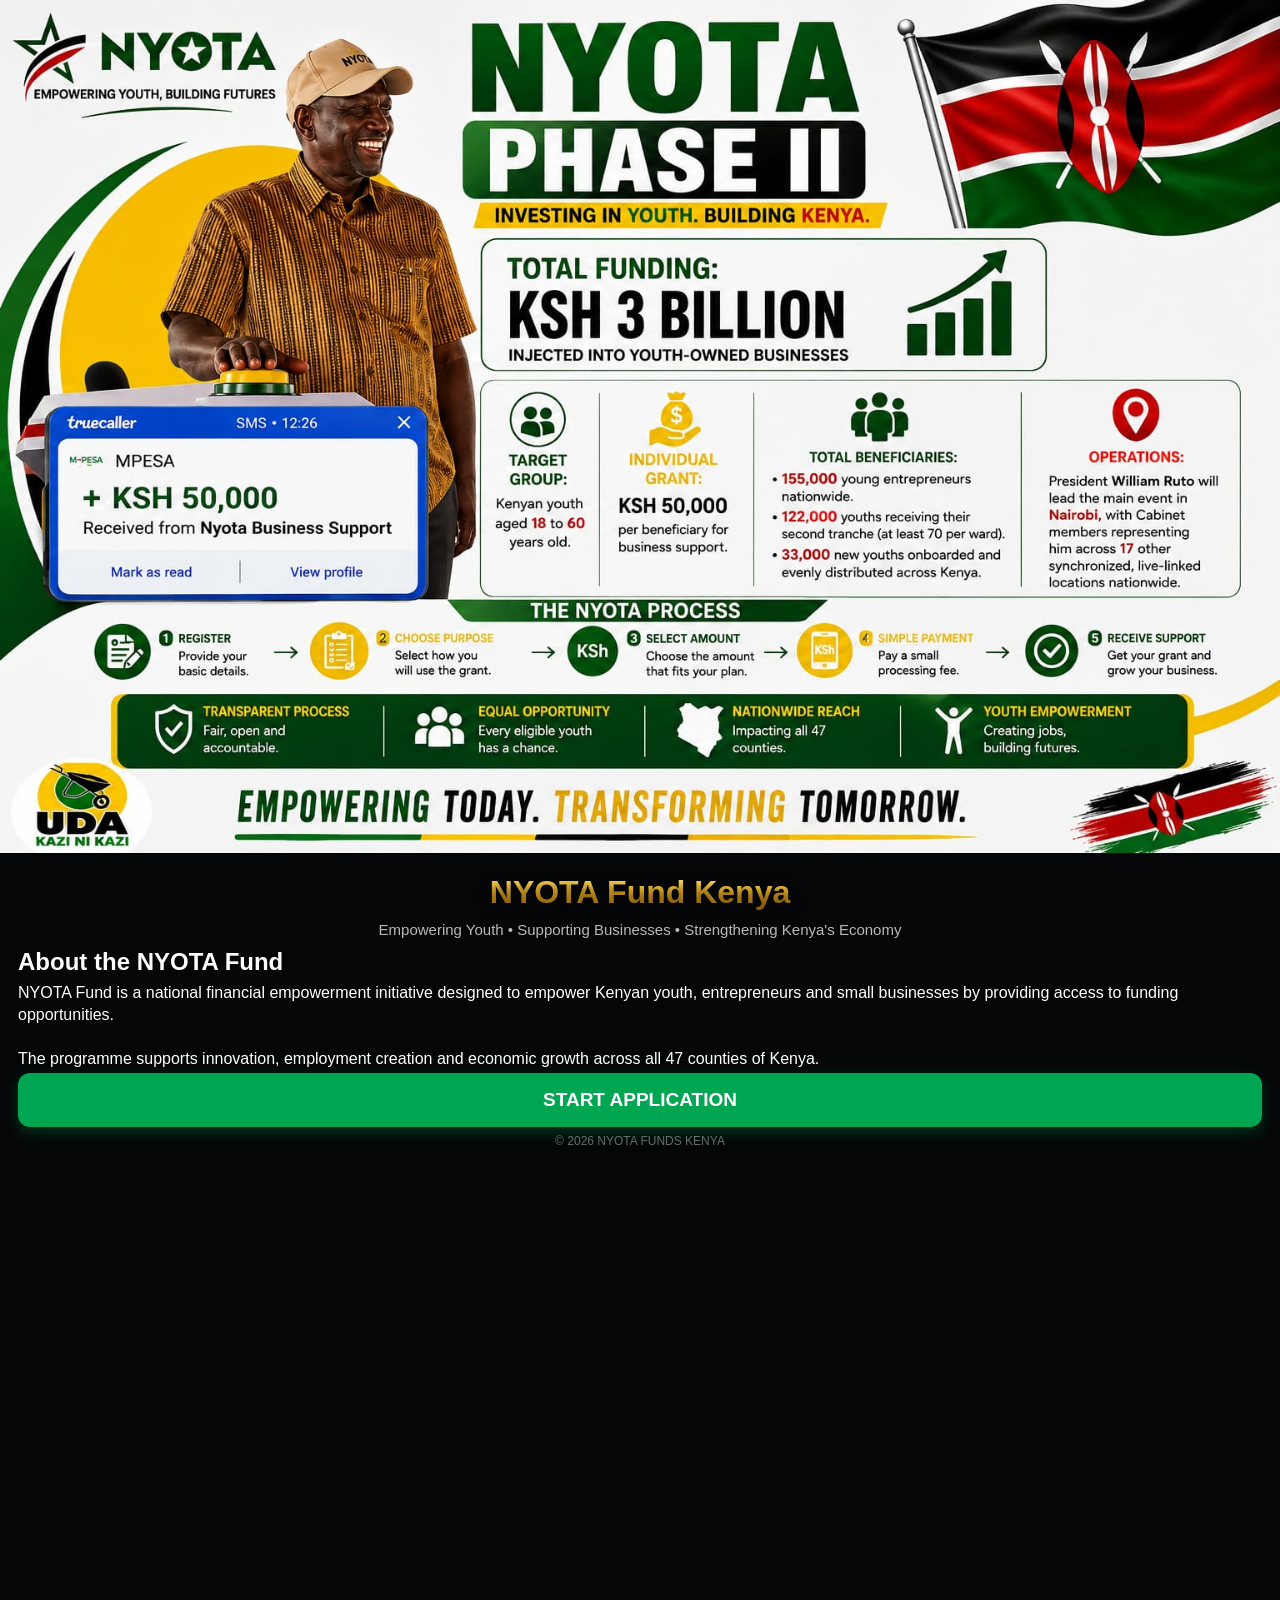
==== commit 102af749: "Update index.html" ====
--- a/index.html
+++ b/index.html
@@ -1,41 +1,18 @@
 <!DOCTYPE html><html lang="en">
-<head><meta charset="UTF-8">
-<meta name="viewport" content="width=device-width, initial-scale=1.0"><title>NYOTA FUNDS KENYA</title><link rel="stylesheet" href="style.css"><style>
-/* Comments sizing only */
-.live-comments {
-    margin-top: 10px;
-}
-
-.comments-window {
-    height: 180px;
-    overflow: hidden;
-}
-
-.comments-track {
-    animation: commentsFlow 35s linear infinite;
-}
-
-@keyframes commentsFlow {
-    from {
-        transform: translateY(0);
-    }
-
-    to {
-        transform: translateY(-50%);
-    }
-}
-</style></head><body><div class="logo-section"><img src="logo.png5" alt="NYOTA Logo" class="logo">
-
+<head>
+<meta charset="UTF-8">
+<meta name="viewport" content="width=device-width, initial-scale=1.0">
+<title>NYOTA FUNDS KENYA</title>
+<link rel="stylesheet" href="style.css">
+</head>
+<body><div class="logo-section">
+    <img src="logo.png5" alt="NYOTA Logo" class="logo">
 </div><div class="container"><div class="header">
-
     <h1>NYOTA Fund Kenya</h1>
-
     <p class="subtitle">
         Empowering Youth • Supporting Businesses • Strengthening Kenya's Economy
     </p>
-
 </div>
-
 
 <div class="content">
 
@@ -63,166 +40,6 @@
 
 </div>
 
-
-<!-- LIVE COMMENTS -->
-
-<div class="live-comments">
-
-    <div class="comments-window">
-
-        <div class="comments-track">
-
-            <div class="comment">
-                <strong>Victor yegon</strong>
-                <p>Funds helped pay my rent. Thank you!</p>
-                <small>commented just now</small>
-            </div>
-
-            <div class="comment">
-                <strong>Irene Atieno</strong>
-                <p>Quick approval and fast fund delivery.</p>
-                <small>commented 30 seconds ago</small>
-            </div>
-
-            <div class="comment">
-                <strong>Winfred Chepkemoi</strong>
-                <p>Happy to receive 65,000, thanks!</p>
-                <small>commented 5 minutes ago</small>
-            </div>
-
-            <div class="comment">
-                <strong>Victor Ochieng</strong>
-                <p>Received 40k. Real and trusted platform 🙌</p>
-                <small>commented 10 seconds ago</small>
-            </div>
-
-            <div class="comment">
-                <strong>Ruth Chelimo</strong>
-                <p>22,000 received successfully. Thank you NYOTA FUND!</p>
-                <small>commented 30 seconds ago</small>
-            </div>
-
-            <div class="comment">
-                <strong>Faith Njeri</strong>
-                <p>Payment was smooth, received 110,000.</p>
-                <small>commented 1 minute ago</small>
-            </div>
-
-            <div class="comment">
-                <strong>Felix Kariuki</strong>
-                <p>Amazing service, 85,000 received.</p>
-                <small>commented 10 seconds ago</small>
-            </div>
-
-            <div class="comment">
-                <strong>Brenda Akinyi</strong>
-                <p>Happy to receive 30,000, thanks!</p>
-                <small>commented 2 seconds ago</small>
-            </div>
-
-            <div class="comment">
-                <strong>Peter Mutiso</strong>
-                <p>Platform is trustworthy. Funds received.</p>
-                <small>commented just now</small>
-            </div>
-
-            <div class="comment">
-                <strong>Susan Wairimu</strong>
-                <p>Received 40k. Real and trusted platform 🙌</p>
-                <small>commented just now</small>
-            </div>
-
-            <div class="comment">
-                <strong>Paul Onyango</strong>
-                <p>75,000 received successfully. Thank you NYOTA FUND!</p>
-                <small>commented 30 seconds ago</small>
-            </div>
-
-            <div class="comment">
-                <strong>Lucy Atieno</strong>
-                <p>Received 85,000, helped me start my project.</p>
-                <small>commented just now</small>
-            </div>
-
-            <div class="comment">
-                <strong>Mary Wanjiku</strong>
-                <p>22,000 received successfully. Thank you NYOTA FUND!</p>
-                <small>commented 30 seconds ago</small>
-            </div>
-
-            <div class="comment">
-                <strong>Diana Jepkosgei</strong>
-                <p>Funds came in less than 3 minutes. Amazing!</p>
-                <small>commented 5 minutes ago</small>
-            </div>
-
-            <div class="comment">
-                <strong>Patrick Kimani</strong>
-                <p>Real platform, got 50k in my phone.</p>
-                <small>commented 2 minutes ago</small>
-            </div>
-
-            <div class="comment">
-                <strong>Stephen Bett</strong>
-                <p>Funds came in less than 3 minutes. Amazing!</p>
-                <small>commented 10 seconds ago</small>
-            </div>
-
-            <div class="comment">
-                <strong>Allan Otieno</strong>
-                <p>50k received in record time.</p>
-                <small>commented 1 minute ago</small>
-            </div>
-
-            <div class="comment">
-                <strong>Caroline Mumbi</strong>
-                <p>Quick processing, I received 90,000.</p>
-                <small>commented 10 seconds ago</small>
-            </div>
-
-            <div class="comment">
-                <strong>Daniel Ouma</strong>
-                <p>Funds legit, fast, and reliable.</p>
-                <small>commented just now</small>
-            </div>
-
-            <div class="comment">
-                <strong>Nancy Wambui</strong>
-                <p>I paid the processing fee and got my 30,000 instantly.</p>
-                <small>commented 10 seconds ago</small>
-            </div>
-
-            <div class="comment">
-                <strong>Mercy Nyambura</strong>
-                <p>Amazing service, 50,000 received.</p>
-                <small>commented 10 seconds ago</small>
-            </div>
-
-            <div class="comment">
-                <strong>Linda Auma</strong>
-                <p>Funds legit, fast, and reliable.</p>
-                <small>commented 2 minutes ago</small>
-            </div>
-
-            <div class="comment">
-                <strong>Grace Akinyi</strong>
-                <p>Very satisfied with NYOTA FUND.</p>
-                <small>commented 10 seconds ago</small>
-            </div>
-
-            <div class="comment">
-                <strong>Alice Muthoni</strong>
-                <p>Received 22,000, helped me start my project.</p>
-                <small>commented 30 seconds ago</small>
-            </div>
-
-        </div>
-
-    </div>
-
-</div>
-
-
 <div class="footer">
     © 2026 NYOTA FUNDS KENYA
 </div>
@@ -249,7 +66,6 @@
     window.location.href = "apply.html";
 
 });
-
 
 /* RESUME EXISTING APPLICATION */
 
--- a/style.css
+++ b/style.css
@@ -15,123 +15,64 @@
     background: #050608;
     color: #fff;
     font-family: 'Poppins', sans-serif;
-}
-
-/* =================================
-   FULL SCREEN HERO
-================================= */
-
-.hero {
-    position: relative;
-    width: 100%;
-    min-height: 100vh;
-
     overflow-x: hidden;
-    overflow-y: auto;
-
-    background:
-        radial-gradient(
-            circle at 50% 35%,
-            rgba(255, 194, 55, 0.08) 0%,
-            rgba(45, 140, 20, 0.05) 25%,
-            rgba(0, 0, 0, 0) 60%
-        ),
-        linear-gradient(
-            180deg,
-            #050608 0%,
-            #0a0c0d 50%,
-            #030405 100%
-        );
-}
-
-/* =================================
-   GOLD / GREEN BOTTOM GLOW
-================================= */
-
-.hero::before {
-    content: "";
-    position: absolute;
-
-    width: 650px;
-    height: 650px;
-
-    left: 50%;
-    bottom: -430px;
-
-    transform: translateX(-50%);
-
-    background:
-        radial-gradient(
-            circle,
-            rgba(82, 210, 30, 0.20) 0%,
-            rgba(255, 193, 7, 0.08) 35%,
-            transparent 70%
-        );
-
-    filter: blur(100px);
-
-    border-radius: 50%;
-
-    pointer-events: none;
-}
-
-/* =================================
-   FULL WIDTH CONTAINER
+}
+
+/* =================================
+   CONTAINER
 ================================= */
 
 .container {
     position: relative;
     z-index: 2;
-
-    width: 100%;
-    max-width: none;
-
+    width: 100%;
     min-height: 100vh;
-
     margin: 0;
-
-    padding: 20px 18px 40px;
-}
-
-/* =================================
-   LOGO
-================================= */
-
-.logo {
-    display: flex;
-    justify-content: center;
-    align-items: center;
-
-    width: 100%;
-
-    margin-top: 8px;
-    margin-bottom: 28px;
-}
-
-.logo img {
-    width: 150px;
-    max-width: 70%;
+    padding: 15px 18px 30px;
+}
+
+/* =================================
+   FULL WIDTH LOGO
+================================= */
+
+.logo-section {
+    width: 100vw;
+    margin: 0;
+    padding: 0;
+    display: block;
+    overflow: hidden;
+    line-height: 0;
+}
+
+.logo-section .logo {
+    display: block;
+    width: 100vw;
+    max-width: 100vw;
     height: auto;
-
+    max-height: none;
+    margin: 0;
+    padding: 0;
     object-fit: contain;
-
-    filter:
-        drop-shadow(0 8px 18px rgba(0, 0, 0, 0.7))
-        drop-shadow(0 0 12px rgba(255, 193, 7, 0.08));
-}
-
-/* =================================
-   HEADINGS
-================================= */
+    object-position: center;
+    filter: none;
+}
+
+/* =================================
+   HEADER
+================================= */
+
+.header {
+    width: 100%;
+    margin-top: 5px;
+    margin-bottom: 5px;
+}
 
 h1 {
     text-align: center;
-
     font-size: 32px;
     line-height: 1.2;
     font-weight: 800;
-
-    margin-bottom: 12px;
+    margin-bottom: 7px;
 
     background:
         linear-gradient(
@@ -153,26 +94,37 @@
 .subtitle {
     width: 100%;
     max-width: 700px;
-
-    margin: 0 auto 28px;
-
+    margin: 0 auto 8px;
     text-align: center;
-
     font-size: 15px;
-    line-height: 1.6;
-
+    line-height: 1.4;
     color: rgba(255, 255, 255, 0.72);
 }
 
 /* =================================
+   CONTENT
+================================= */
+
+.content {
+    width: 100%;
+}
+
+.content h2 {
+    margin-bottom: 6px;
+}
+
+.content p {
+    line-height: 1.4;
+    margin-bottom: 3px;
+}
+
+/* =================================
    CARD
 ================================= */
 
 .card {
     width: 100%;
-
     padding: 24px 20px;
-
     border-radius: 22px;
 
     background:
@@ -204,12 +156,9 @@
 
 label {
     display: block;
-
     margin-bottom: 8px;
-
     font-size: 14px;
     font-weight: 500;
-
     color: rgba(255, 255, 255, 0.88);
 }
 
@@ -217,23 +166,17 @@
 select {
     width: 100%;
     height: 52px;
-
     padding: 0 15px;
 
     border: 1px solid rgba(255, 255, 255, 0.12);
-
     border-radius: 13px;
-
     outline: none;
 
     background: rgba(255, 255, 255, 0.055);
-
     color: #fff;
 
     font-family: inherit;
     font-size: 15px;
-
-    transition: 0.25s ease;
 }
 
 input::placeholder {
@@ -254,7 +197,6 @@
 select {
     appearance: none;
     -webkit-appearance: none;
-
     cursor: pointer;
 }
 
@@ -264,14 +206,14 @@
 }
 
 /* =================================
-   BUTTON
+   GENERAL BUTTON
 ================================= */
 
 button {
     width: 100%;
     min-height: 54px;
     padding: 15px;
-    margin-top: 25px;
+    margin-top: 18px;
 
     border: none;
     border-radius: 12px;
@@ -297,18 +239,11 @@
         0 10px 30px rgba(255, 193, 7, 0.18),
         inset 0 1px 0 rgba(255, 255, 255, 0.55);
 
-    transition:
-        transform 0.2s ease,
-        box-shadow 0.2s ease,
-        opacity 0.2s ease;
+    transition: 0.2s ease;
 }
 
 button:hover {
     transform: translateY(-2px);
-
-    box-shadow:
-        0 14px 35px rgba(255, 193, 7, 0.28),
-        inset 0 1px 0 rgba(255, 255, 255, 0.6);
 }
 
 button:active {
@@ -322,50 +257,74 @@
 }
 
 /* =================================
+   START APPLICATION
+================================= */
+
+.start-btn {
+    display: block;
+
+    width: 100%;
+
+    padding: 15px 20px;
+
+    margin-top: 0 !important;
+    margin-bottom: 5px !important;
+
+    font-size: 19px;
+    font-weight: 800;
+
+    color: #fff;
+
+    background: #00A651;
+
+    border: none;
+    border-radius: 12px;
+
+    cursor: pointer;
+
+    text-transform: uppercase;
+
+    box-shadow:
+        0 5px 15px rgba(0, 166, 81, 0.3);
+}
+
+.start-btn:hover {
+    background: #009447;
+}
+
+/* =================================
    AMOUNT GRID
 ================================= */
 
 .amount-grid {
     display: grid;
-
     grid-template-columns: repeat(2, 1fr);
-
     gap: 12px;
-
-    width: 100%;
-
+    width: 100%;
     margin-top: 10px;
 }
 
 .amount-option {
     width: 100%;
-
     padding: 16px 10px;
 
     border-radius: 14px;
-
     border: 1px solid rgba(255, 255, 255, 0.10);
 
     background: rgba(255, 255, 255, 0.045);
 
     text-align: center;
-
     color: #fff;
 
     font-size: 15px;
     font-weight: 600;
 
     cursor: pointer;
-
-    transition: 0.2s ease;
 }
 
 .amount-option:hover {
     background: rgba(255, 193, 7, 0.08);
-
     border-color: rgba(255, 193, 7, 0.45);
-
-    transform: translateY(-1px);
 }
 
 .amount-option.active {
@@ -377,10 +336,6 @@
         );
 
     border-color: #e7b52b;
-
-    box-shadow:
-        0 0 20px rgba(255, 193, 7, 0.12),
-        inset 0 0 15px rgba(255, 193, 7, 0.03);
 }
 
 /* =================================
@@ -389,11 +344,8 @@
 
 .info-box {
     width: 100%;
-
     margin-top: 20px;
-
     padding: 15px;
-
     border-radius: 14px;
 
     background:
@@ -409,19 +361,136 @@
 .info-box p {
     font-size: 13px;
     line-height: 1.6;
-
     color: rgba(255, 255, 255, 0.70);
 }
 
 /* =================================
+   LIVE COMMENTS
+================================= */
+
+.live-comments {
+    width: 100%;
+    margin-top: 5px;
+}
+
+.comments-box {
+    width: 100%;
+    margin-top: 5px;
+    padding: 10px;
+
+    border-radius: 18px;
+    overflow: hidden;
+
+    background:
+        linear-gradient(
+            145deg,
+            rgba(255, 255, 255, 0.045),
+            rgba(255, 255, 255, 0.018)
+        );
+
+    border: 1px solid rgba(255, 193, 7, 0.10);
+
+    box-shadow:
+        0 15px 40px rgba(0, 0, 0, 0.35);
+}
+
+.comments-box h2 {
+    text-align: center;
+    margin-bottom: 8px;
+
+    background:
+        linear-gradient(
+            180deg,
+            #fff1a0,
+            #dca51c
+        );
+
+    -webkit-background-clip: text;
+    background-clip: text;
+    -webkit-text-fill-color: transparent;
+}
+
+/* Three comments visible */
+
+.comments-window {
+    width: 100%;
+    height: 275px !important;
+    overflow: hidden;
+    position: relative;
+}
+
+.comments-track {
+    display: flex;
+    flex-direction: column;
+
+    animation:
+        scrollComments 55s linear infinite;
+}
+
+.comment {
+    flex-shrink: 0;
+
+    min-height: 82px;
+
+    padding: 9px;
+
+    margin-bottom: 7px;
+
+    border-radius: 12px;
+
+    background: rgba(255, 255, 255, 0.045);
+
+    border: 1px solid rgba(255, 255, 255, 0.06);
+}
+
+.comment strong {
+    display: block;
+
+    margin-bottom: 3px;
+
+    color: #f5ca45;
+
+    font-size: 13px;
+}
+
+.comment p {
+    margin: 0 0 3px;
+
+    color: rgba(255, 255, 255, 0.85);
+
+    line-height: 1.35;
+
+    font-size: 12px;
+}
+
+.comment small {
+    opacity: 0.6;
+    font-size: 9px;
+}
+
+/* =================================
+   COMMENT ANIMATION
+================================= */
+
+@keyframes scrollComments {
+
+    0% {
+        transform: translateY(0);
+    }
+
+    100% {
+        transform: translateY(-50%);
+    }
+
+}
+
+/* =================================
    SUCCESS
 ================================= */
 
 .success {
     width: 100%;
-
     text-align: center;
-
     padding: 25px 10px;
 }
 
@@ -444,14 +513,10 @@
     color: #72e63d;
 
     font-size: 30px;
-
-    box-shadow:
-        0 0 25px rgba(64, 210, 35, 0.08);
 }
 
 .success h2 {
     font-size: 25px;
-
     margin-bottom: 10px;
 
     background:
@@ -468,9 +533,7 @@
 
 .success p {
     color: rgba(255, 255, 255, 0.70);
-
     font-size: 14px;
-
     line-height: 1.6;
 }
 
@@ -486,7 +549,7 @@
 
     text-align: center;
 
-    margin-top: 25px;
+    margin-top: 7px;
 
     color: rgba(255, 255, 255, 0.40);
 
@@ -499,183 +562,90 @@
 }
 
 /* =================================
-   LIVE COMMENTS
-================================= */
-
-.comments-box {
-    width: 100%;
-
-    margin-top: 25px;
-
-    padding: 18px;
-
-    border-radius: 18px;
-
-    overflow: hidden;
-
-    background:
-        linear-gradient(
-            145deg,
-            rgba(255, 255, 255, 0.045),
-            rgba(255, 255, 255, 0.018)
-        );
-
-    border: 1px solid rgba(255, 193, 7, 0.10);
-
-    box-shadow:
-        0 15px 40px rgba(0, 0, 0, 0.35);
-}
-
-.comments-box h2 {
-    text-align: center;
-
-    margin-bottom: 15px;
-
-    background:
-        linear-gradient(
-            180deg,
-            #fff1a0,
-            #dca51c
-        );
-
-    -webkit-background-clip: text;
-    background-clip: text;
-    -webkit-text-fill-color: transparent;
-}
-
-.comments-window {
-    width: 100%;
-
-    height: 300px;
-
-    overflow: hidden;
-
-    position: relative;
-}
-
-.comments-track {
-    display: flex;
-
-    flex-direction: column;
-
-    animation: scrollComments 60s linear infinite;
-}
-
-.comment {
-    flex-shrink: 0;
-
-    padding: 13px;
-
-    margin-bottom: 10px;
-
-    border-radius: 12px;
-
-    background: rgba(255, 255, 255, 0.045);
-
-    border: 1px solid rgba(255, 255, 255, 0.06);
-}
-
-.comment strong {
-    display: block;
-
-    margin-bottom: 4px;
-
-    color: #f5ca45;
-}
-
-.comment p {
-    margin: 0 0 5px;
-
-    color: rgba(255, 255, 255, 0.85);
-
-    line-height: 1.4;
-}
-
-.comment small {
-    opacity: .6;
-
-    font-size: 11px;
-}
-
-@keyframes scrollComments {
-    0% {
-        transform: translateY(0);
-    }
-
-    100% {
-        transform: translateY(-50%);
-    }
-}
-
-/* =================================
    MOBILE
 ================================= */
 
-@media (max-width: 480px) {
+@media (max-width: 600px) {
+
+    .logo-section {
+        width: 100vw !important;
+        height: auto !important;
+
+        margin: 0 !important;
+        padding: 0 !important;
+
+        display: block !important;
+
+        overflow: hidden !important;
+    }
+
+    .logo-section .logo {
+        width: 100vw !important;
+        max-width: 100vw !important;
+
+        height: auto !important;
+        max-height: none !important;
+
+        margin: 0 !important;
+        padding: 0 !important;
+
+        display: block !important;
+
+        object-fit: contain !important;
+        object-position: center !important;
+    }
 
     .container {
         width: 100%;
-        min-height: 100vh;
-
-        padding: 16px 14px 35px;
-    }
-
-    .logo {
-        margin-bottom: 24px;
-    }
-
-    .logo img {
-        width: 130px;
+        padding: 6px 14px 18px;
+    }
+
+    .header {
+        margin-top: 3px;
+        margin-bottom: 4px;
     }
 
     h1 {
         font-size: 27px;
+        margin-bottom: 4px;
     }
 
     .subtitle {
         font-size: 14px;
-
-        margin-bottom: 22px;
-    }
-
-    .card {
-        width: 100%;
-
-        padding: 20px 16px;
-
-        border-radius: 19px;
-    }
-
-    input,
-    select {
-        width: 100%;
-
-        height: 50px;
-
-        font-size: 14px;
-    }
-
-    button {
-        width: 100%;
-
-        min-height: 52px;
-
-        font-size: 15px;
-    }
-
-    .amount-grid {
-        width: 100%;
-
-        grid-template-columns: repeat(2, 1fr);
-
-        gap: 9px;
-    }
-
-    .amount-option {
-        padding: 14px 8px;
-
-        font-size: 14px;
-    }
+        line-height: 1.3;
+        margin-bottom: 6px;
+    }
+
+    .content h2 {
+        margin-bottom: 5px;
+    }
+
+    .content p {
+        margin-bottom: 2px;
+        line-height: 1.35;
+    }
+
+    /* PUSH BUTTON UP */
+    .start-btn {
+        margin-top: 0 !important;
+        margin-bottom: 5px !important;
+
+        padding: 14px 12px;
+
+        font-size: 18px;
+    }
+
+    /* THREE COMMENTS */
+    .comments-window {
+        height: 275px !important;
+    }
+
+    .comment {
+        min-height: 82px;
+        padding: 9px;
+        margin-bottom: 7px;
+    }
+
 }
 
 /* =================================
@@ -693,24 +663,17 @@
         font-size: 24px;
     }
 
-    .card {
-        padding: 18px 13px;
-    }
-
-    .amount-grid {
-        grid-template-columns: 1fr 1fr;
-    }
-}
-.start-btn {
-    width: 100%;
-    padding: 18px 20px;
-    font-size: 20px;
-    font-weight: 800;
-    color: #fff;
-    background: #00A651;
-    border: none;
-    border-radius: 12px;
-    cursor: pointer;
-    text-transform: uppercase;
-    box-shadow: 0 5px 15px rgba(0, 166, 81, 0.3);
-}
+    .subtitle {
+        font-size: 13px;
+    }
+
+    .start-btn {
+        font-size: 17px;
+        padding: 13px 10px;
+    }
+
+    .comments-window {
+        height: 270px !important;
+    }
+
+}
